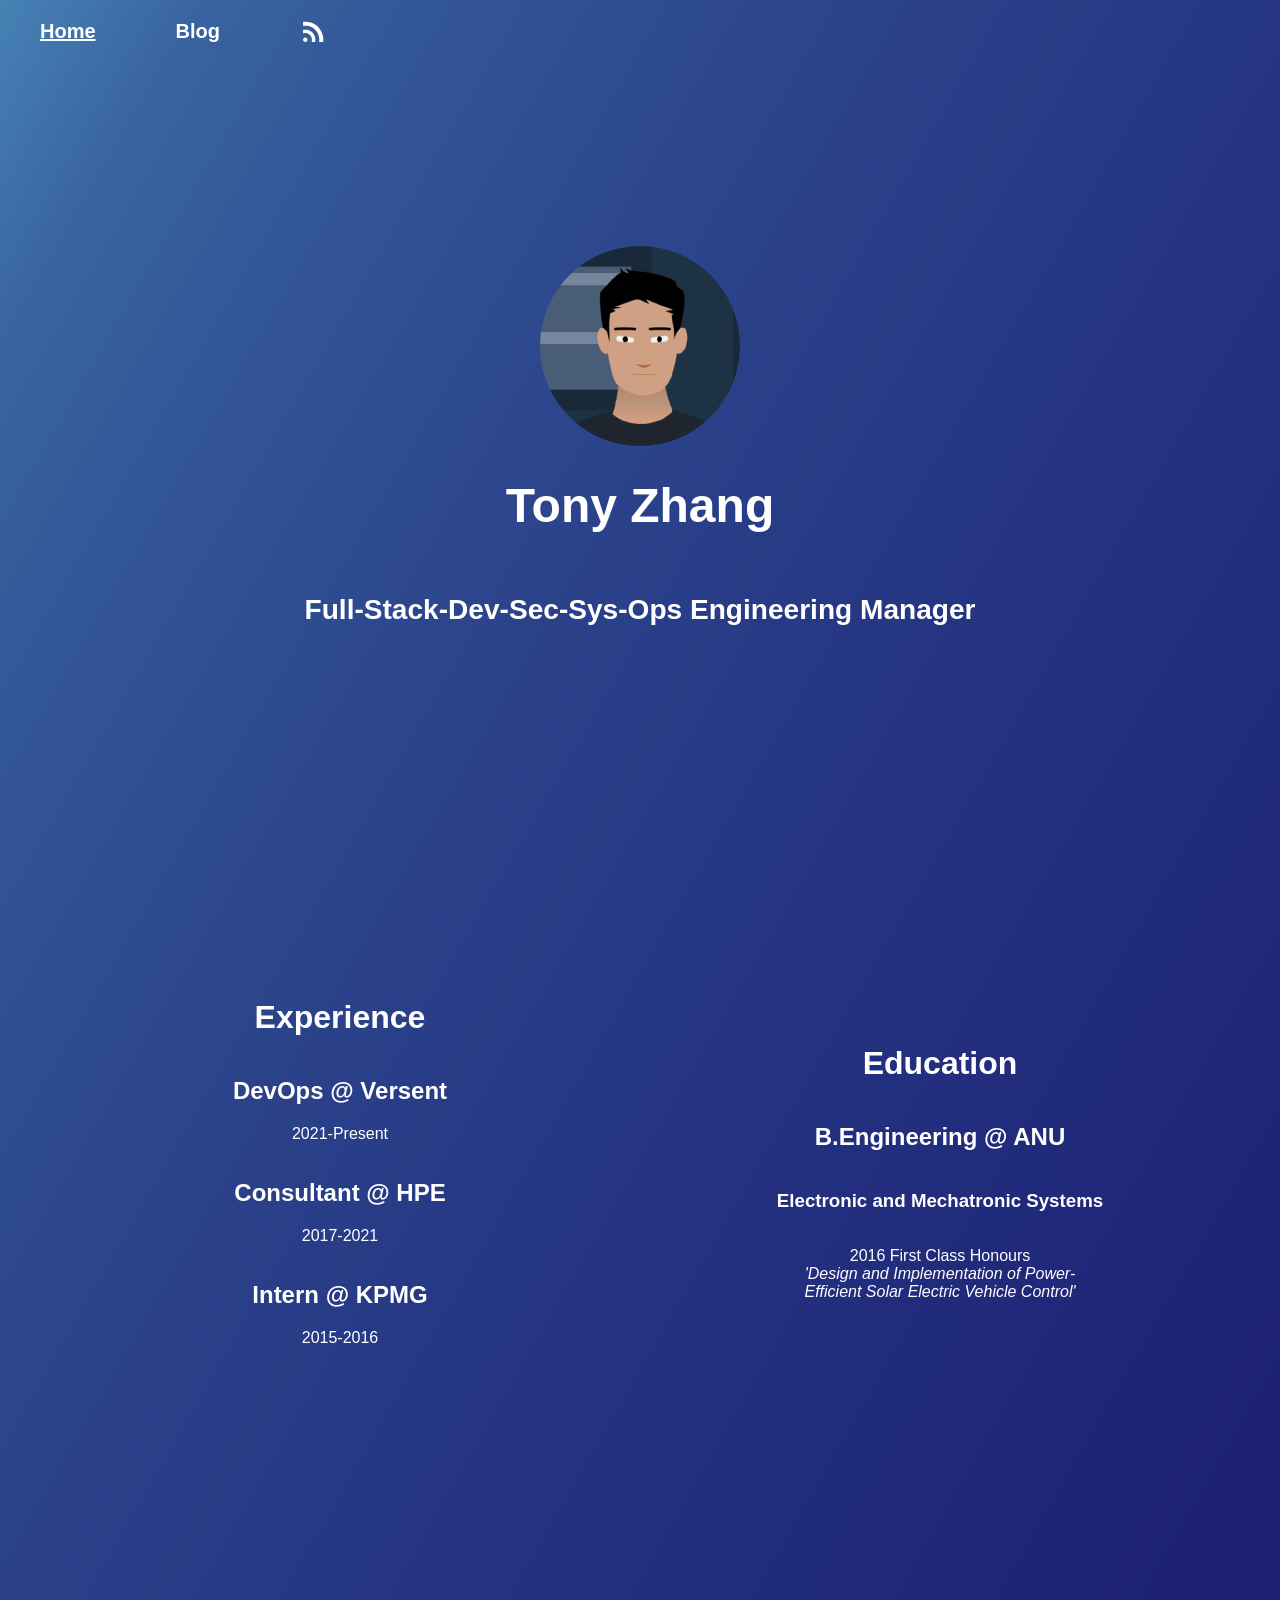
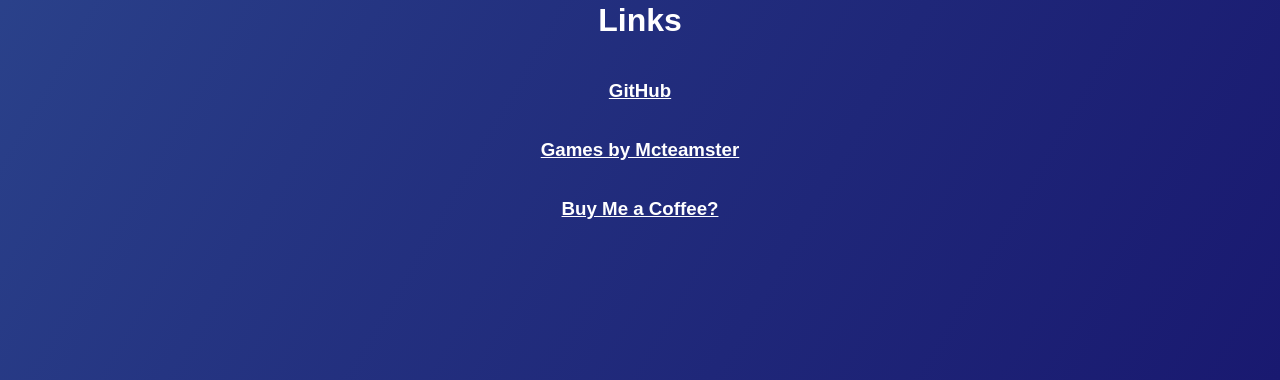
==== site/index.html @ 94047299 "refactor: move website artefacts into site/" ====
<!DOCTYPE HTML>

<head>
  <title> Tonz | Home </title>
  <link rel="stylesheet" type="text/css" href="css/styles.css">
  <link rel="shortcut icon" href="favicon.png" type="image/x-icon">
  <link rel="icon" href="favicon.png" type="image/x-icon">
  <link rel="alternate" type="application/rss+xml" title="RSS" href="feed.xml">
</head>

<body>
  <div class="container" onclick="void(0)" style="background: linear-gradient(120deg, steelblue, 25%, midnightblue);">
    <div class="nav">
      <a href="index.html"> <u>Home</u> </a>
      <a href="blog/index.html">Blog</a>
      <a href="feed.xml"><img src="img/rss.svg"></a>
    </div>

    <div class="content about">
      <img src="img/mcteamster.png" style="border-radius:100%;">
      <h1>Tony Zhang</h1>
      <h3>Full-Stack-Dev-Sec-Sys-Ops Engineering Manager</h3>
    </div>

    <div class="content info">
      <h1>Experience</h1>
      <div>
        <h2>DevOps @ Versent</h2>
        <p>2021-Present</p>
      </div>
      <div>
        <h2>Consultant @ HPE</h2>
        <p>2017-2021</p>
      </div>
      <div>
        <h2>Intern @ KPMG</h2>
        <p>2015-2016</p>
      </div>
    </div>

    <div class="content info">
      <h1>Education</h1>
      <h2>B.Engineering @ ANU</h2>
      <h3>Electronic and Mechatronic Systems</h3>
      <p>
        2016 First Class Honours<br>
        <i>
          'Design&nbsp;and Implementation&nbsp;of&nbsp;Power-<br>
          Efficient&nbsp;Solar&nbsp;Electric Vehicle&nbsp;Control'
        </i>
      </p>
    </div>

    <div class="content info">
      <h1>Links</h1>
      <h3><a target="_blank" href="https://github.com/mcteamster"><u>GitHub</u></a></h3>
      <h3><a target="_blank" href="https://mcteamster.com"><u>Games by Mcteamster</u></a></h3>
      <h3><a target="_blank" href="https://buymeacoffee.com/mcteamster"><u>Buy Me a Coffee?</u></a></h3>
    </div>
  </div>
</body>
---- site/css/styles.css ----
/* Global Element Styles */
body {
  width: 100%;
  height: 100svh;
  min-width: 600px;
  padding: 0;
  margin: 0;
  background: black;
  color: white;
  text-align: center;
  font-family: 'Trebuchet MS', Arial, monospace;
}

a {
  text-decoration: none;
  color: inherit;
}

u {
  cursor: pointer;
}

img {
  display: block;
  margin: 0 auto 0 auto;
  min-width: 200px;
  min-height: 200px;
  width: 10svh;
  height: 10svh;
}

table {
  font-size: 16pt;
  border-collapse: collapse;
  text-align: center;
  min-width: 90%;
}

th {
  padding: 1em;
  border: 2pt solid white;
}

td {
  padding: 1em;
  border: 2pt solid white;
}

/* Global Class Styles */
.container {
  width: 100%;
  min-height: 100svh;
  display: flex;
  flex-direction: row;
  align-items: center;
  justify-content: center;
  flex-wrap: wrap;
}

.nav {
  width: 100%;
  position: absolute;
  top: 0;
  left: 0;
  display: flex;
  font-size: 1.25em;
  font-weight: bold;
}

.nav a {
  padding: 1em 2em;
}

.nav a img {
  min-width: 0;
  min-height: 0;
  height: 1.25em;
  width: auto;
}

.content {
  width: 90vw;
  display: flex;
  flex-direction: column;
  align-items: center;
  justify-content: center;
}

/* About Styles */
.about {
  min-height: 100svh;
  min-width: 100%;
  font-size: 1.5em;
}

.info {
  min-height: 60svh;
  max-width: 600px;
}

/* Blog Styles */
.blog {
  background: linear-gradient(45deg, slateblue, 70%, darkslateblue);
  min-height: 100svh;
}

.blogBody {
  padding: 3em 0;
  max-width: 50em;
  text-align: justify;
}

.title {
  text-align: center;
}

.subtitle {
  text-align: center;
}

.branch {
  display: flex;
  justify-content: center;
  align-items: center;
  flex-wrap: wrap;
}

/* Portrait */
@media only screen and (orientation: portrait) and (max-device-width: 568px) {
  body {
    font-size: 2em;
  }
}
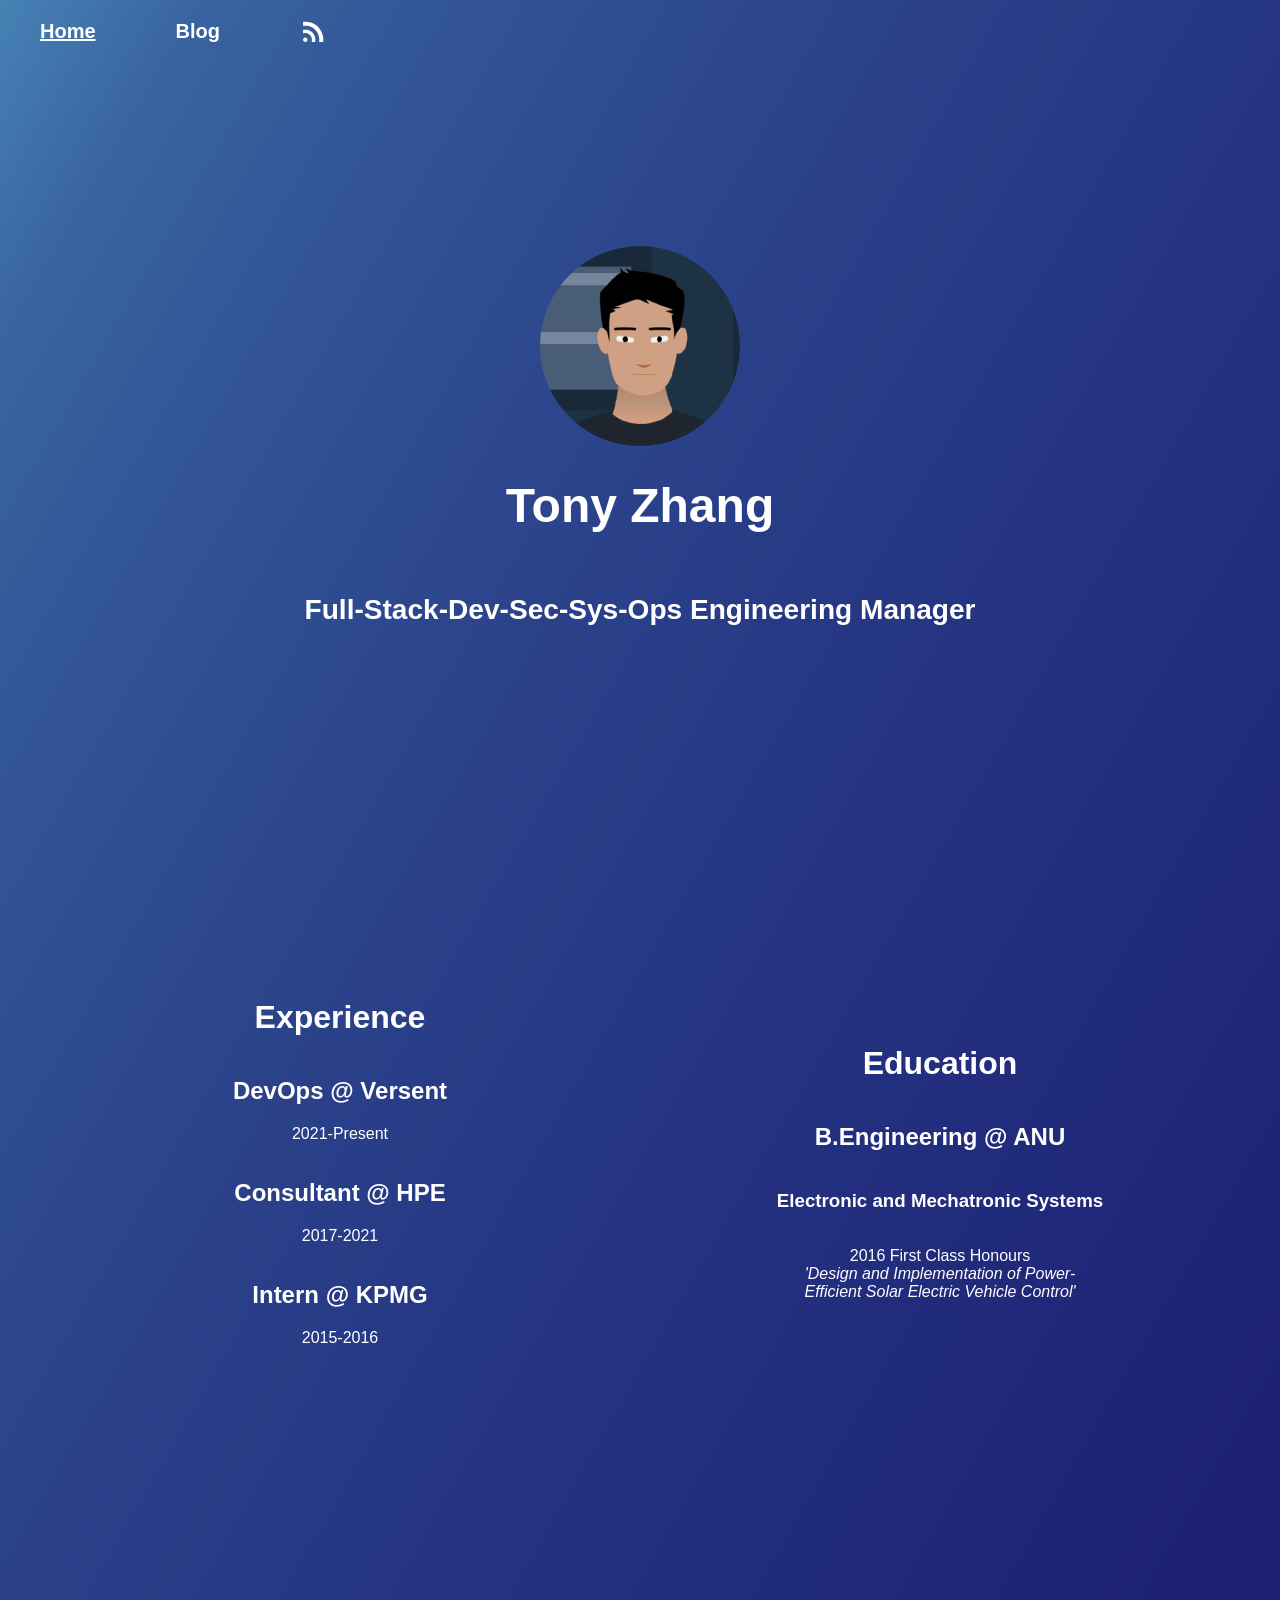
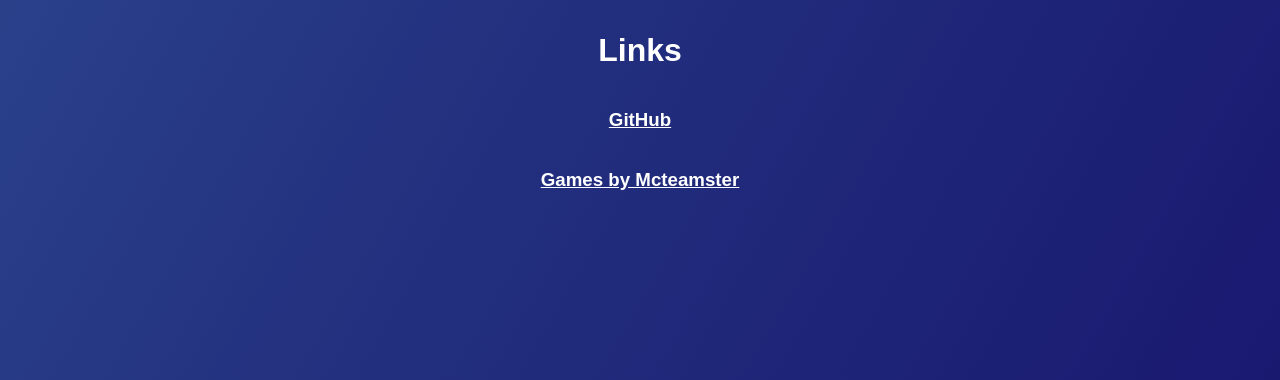
==== commit fdb20e36: "chore: remove buy me a coffee link" ====
--- a/site/index.html
+++ b/site/index.html
@@ -17,7 +17,7 @@
     </div>
 
     <div class="content about">
-      <img src="img/mcteamster.png" style="border-radius:100%;">
+      <img src="img/tonz.png" style="border-radius:100%;">
       <h1>Tony Zhang</h1>
       <h3>Full-Stack-Dev-Sec-Sys-Ops Engineering Manager</h3>
     </div>
@@ -53,9 +53,8 @@
 
     <div class="content info">
       <h1>Links</h1>
-      <h3><a target="_blank" href="https://github.com/mcteamster"><u>GitHub</u></a></h3>
+      <h3><a target="_blank" href="https://github.com/tonzdev"><u>GitHub</u></a></h3>
       <h3><a target="_blank" href="https://mcteamster.com"><u>Games by Mcteamster</u></a></h3>
-      <h3><a target="_blank" href="https://buymeacoffee.com/mcteamster"><u>Buy Me a Coffee?</u></a></h3>
     </div>
   </div>
 </body>
